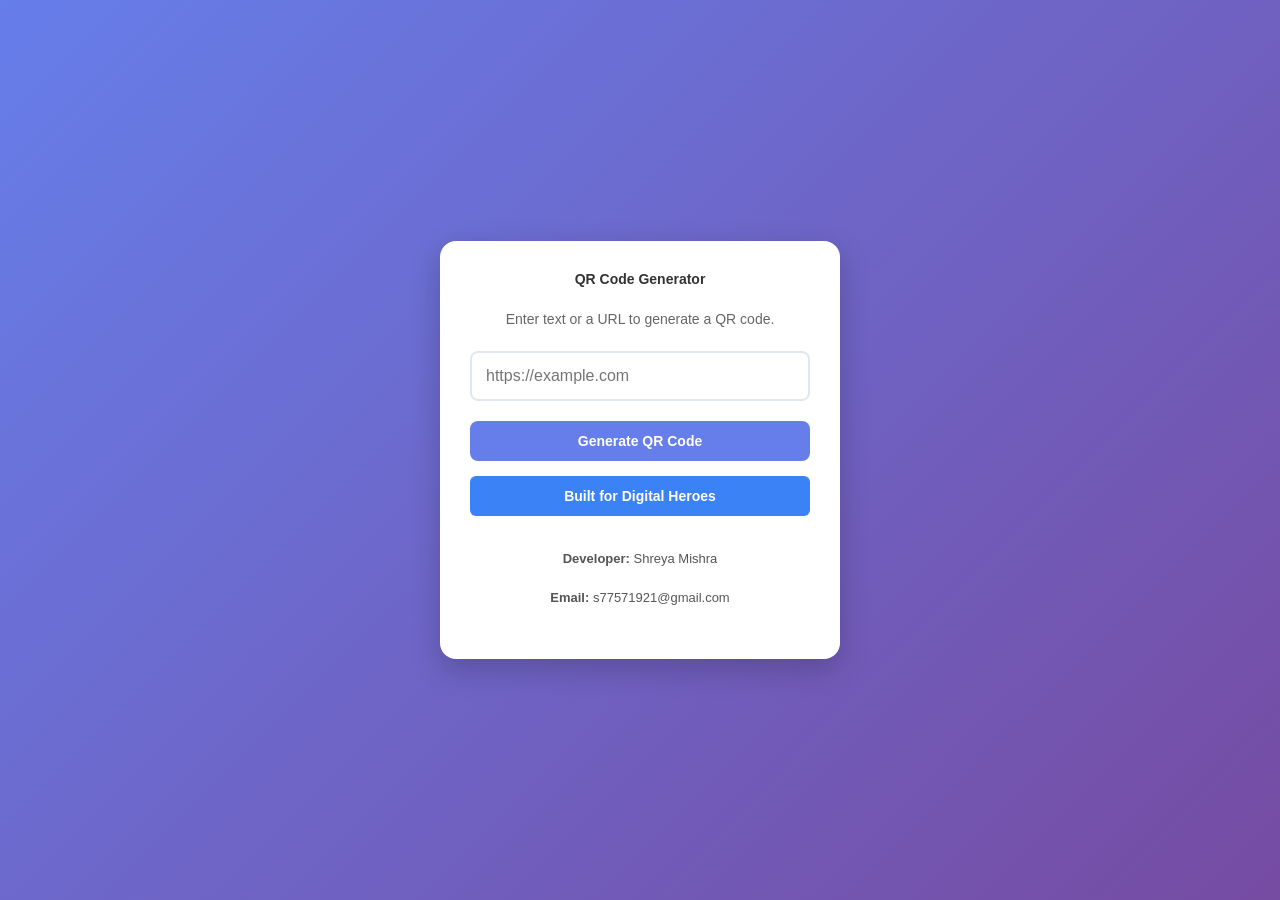
==== Index.html @ e38e6336 "Initial commit" ====
<!DOCTYPE html>
<html lang="en">
<head>
    <meta charset="UTF-8">
    <meta name="viewport" content="width=device-width, initial-scale=1.0">
    <title>Professional QR Code Generator</title>
    <link rel="stylesheet" href="Style.css">
</head>
<body>
    <div class="container">
        <h1>QR Code Generator</h1>
        <p>Enter text or a URL to generate a QR code.</p>
    
        <input type="text" id="qr-input" placeholder="https://example.com">
        
        <button id="generate-btn">Generate QR Code</button>
        <a href="https://digitalheroesco.com" target="_blank" id="hero-btn">Built for Digital Heroes</a>
        <p style="margin-top: 20px; font-size: 13px; color: #555;"><strong>Developer:</strong> Shreya Mishra </p>
        <p style="font-size: 13px; color: #555;"><strong>Email:</strong> s77571921@gmail.com</p>
    </div>

    <script src="Script.js"></script>
</body>
</html>
---- Style.css ----
* {
    margin: 0;
    padding: 0;
    box-sizing: border-box;
    font-family: 'Segoe UI', Tahoma, Geneva, Verdana, sans-serif;
}

body {
    background: linear-gradient(135deg, #667eea 0%, #764ba2 100%);
    min-height: 100vh;
    display: flex;
    justify-content: center;
    align-items: center;
    padding: 20px;
}

.container {
    background: #ffffff;
    padding: 30px;
    border-radius: 16px;
    box-shadow: 0 10px 30px rgba(0, 0, 0, 0.2);
    width: 100%;
    max-width: 400px;
    text-align: center;
    display: flex;
    flex-direction: column;
}

h1 {
    color: #333;
    font-size: 14px;
    margin-bottom: 24px;
}

p {
    color: #666;
    font-size: 14px;
    margin-bottom: 24px;
}

input {
    width: 100%;
    padding: 14px;
    border: 2px solid #e2e8f0;
    border-radius: 8px;
    font-size: 16px;
    outline: none;
    transition: border-color 0.3s ease;
    margin-bottom: 20px;
}

input:focus {
    border-color: #667eea;
}

.button-group {
    display: flex;
    flex-direction: column;
    gap: 10px;
    margin-bottom: 24px;
}

button {
    width: 100%;
    padding: 12px;
    border: none;
    border-radius: 8px;
    font-size: 14px;
    font-weight: 600;
    cursor: pointer;
    transition: all 0.2s ease;
}

#generate-btn {
    background-color: #667eea;
    color: white;
}

#generate-btn:hover {
    background-color: #5a6fd6;
}

#download-btn {
    background-color: #e2e8f0;
    color: #4a5568;
}

#download-btn:not(:disabled):hover {
    background-color: #cbd5e1;
}

button:disabled {
    opacity: 0.5;
    cursor: not-allowed;
}

.qr-box {
    background: #f8fafc;
    padding: 20px;
    border-radius: 12px;
    border: 1px dashed #cbd5e1;
    display: flex;
    justify-content: center;
    align-items: center;
    min-height: 180px;
    transition: all 0.3s ease;
}

.qr-box img {
    max-width: 100%;
    height: auto;
}

.hidden {
    display: none;
}

#hero-btn {
    display: block;
    background-color: #3b82f6; /* Yeh exact wahi blue color shade hai */
    color: white;
    text-decoration: none;
    padding: 12px;
    border-radius: 6px;
    font-weight: bold;
    font-size: 14px;
    text-align: center;
    margin: 15px 0;
}
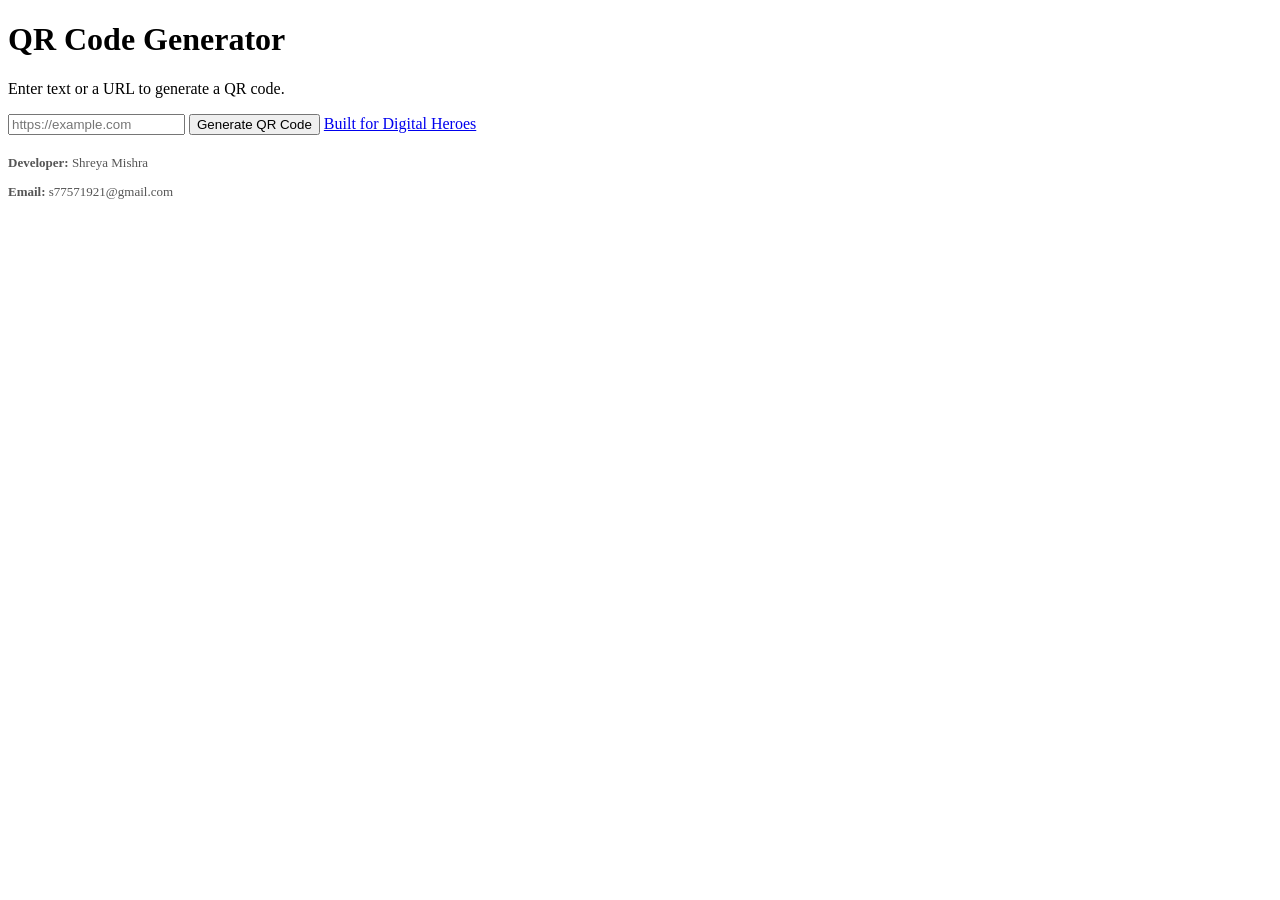
==== commit 91584c71: "fixed file names to lowercase" ====
--- a/Index.html
+++ b/Index.html
@@ -4,7 +4,7 @@
     <meta charset="UTF-8">
     <meta name="viewport" content="width=device-width, initial-scale=1.0">
     <title>Professional QR Code Generator</title>
-    <link rel="stylesheet" href="Style.css">
+    <link rel="stylesheet" href="style.css">
 </head>
 <body>
     <div class="container">
